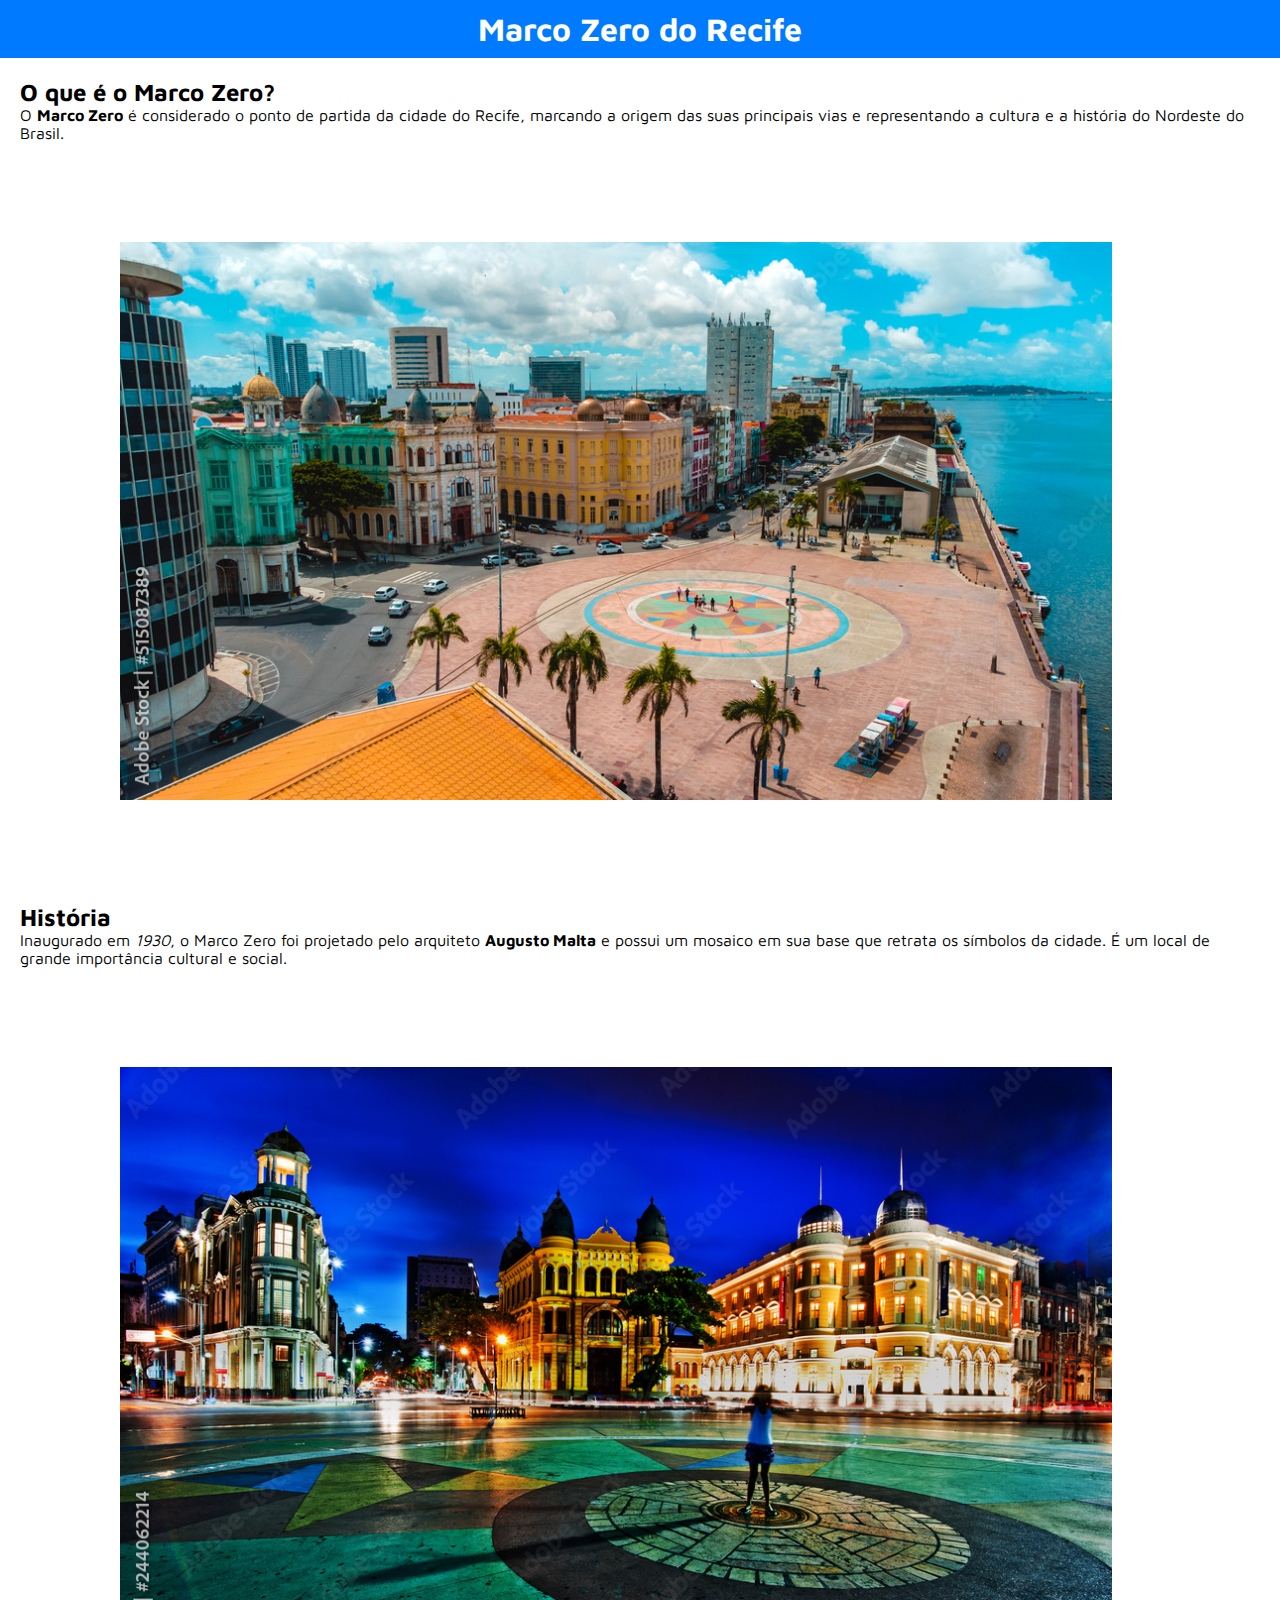
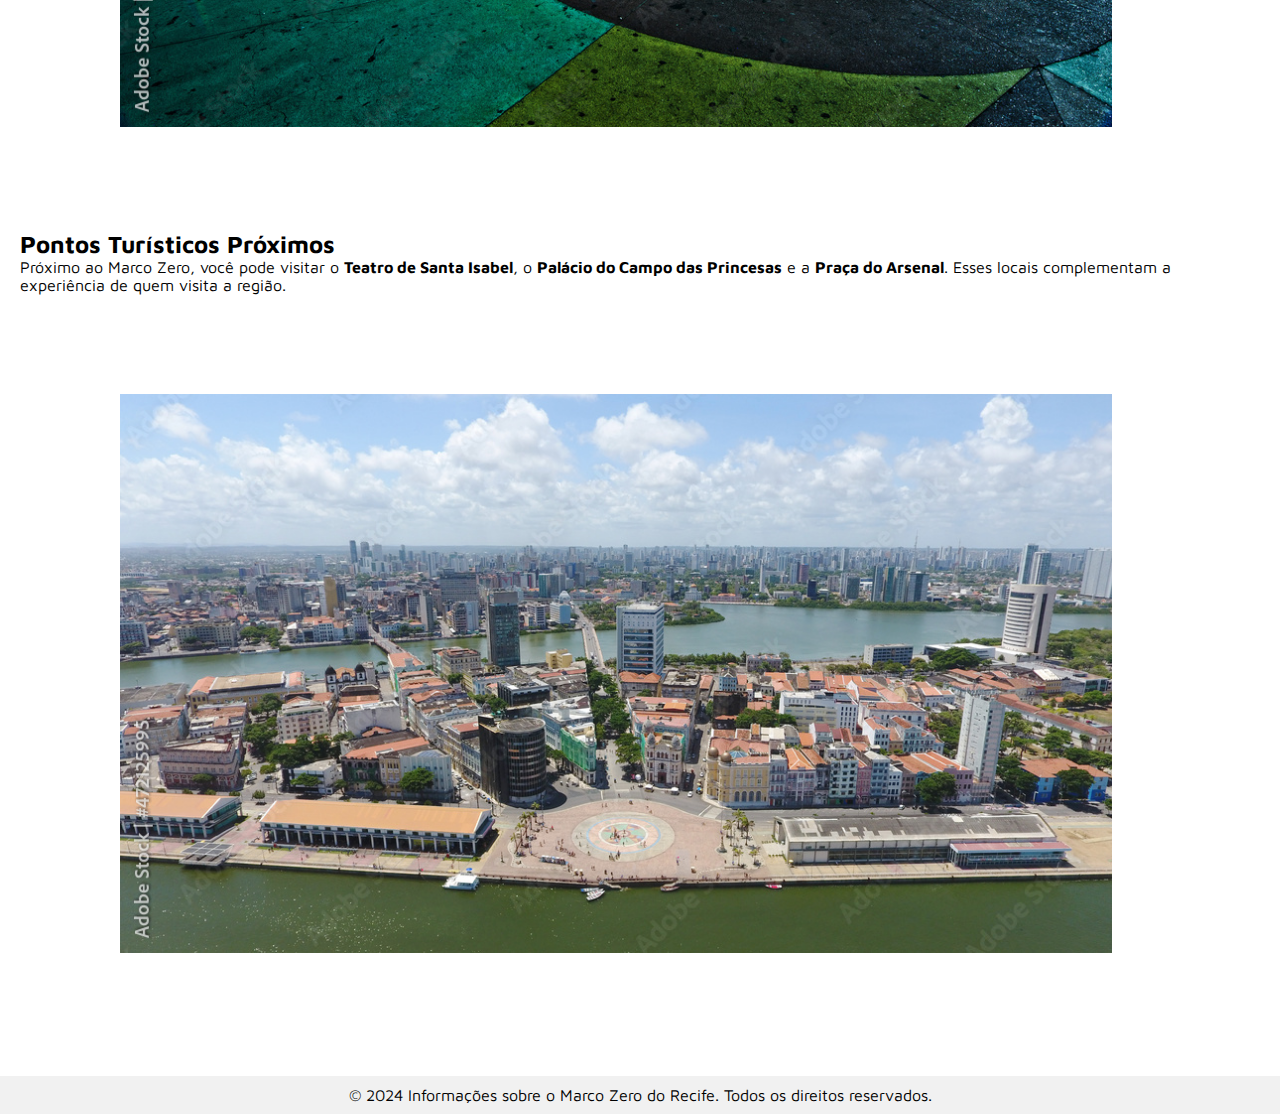
==== index.html @ 42d5764d "Projeto Recife HTML" ====
<!DOCTYPE html>
<html lang="pt-BR">
<head>
    <meta charset="UTF-8">
    <meta http-equiv="X-UA-Compatible" content="IE=edge">
    <meta name="viewport" content="width=device-width, initial-scale=1.0">
    <link rel="preconnect" href="https://fonts.googleapis.com">
    <link rel="preconnect" href="https://fonts.gstatic.com" crossorigin>
    <link href="https://fonts.googleapis.com/css2?family=Maven+Pro:wght@400..900&display=swap" rel="stylesheet">
    <title>Marco Zero - Recife</title>
    <link rel="stylesheet" href="css/style.css">    
</head>
<body>
    <header>
        <h1>Marco Zero do Recife</h1>
    </header>
    <main>
        <section>
            <h2>O que é o Marco Zero?</h2>
            <p>
                O <strong>Marco Zero</strong> é considerado o ponto de partida da cidade do Recife, 
                marcando a origem das suas principais vias e representando a cultura e a história 
                do Nordeste do Brasil.
            </p>
            <img src="img/marco_zero.png" alt="Marco Zero do Recife">
        </section>
        
        <section>
            <h2>História</h2>
            <p>
                Inaugurado em <em>1930</em>, o Marco Zero foi projetado pelo arquiteto <strong>Augusto 
                Malta</strong> e possui um mosaico em sua base que retrata os símbolos da cidade. 
                É um local de grande importância cultural e social.
            </p>
            <img src="img/historia_marco_zero.jpeg" alt="História do Marco Zero">
        </section>

        <section>
            <h2>Pontos Turísticos Próximos</h2>
            <p>
                Próximo ao Marco Zero, você pode visitar o <strong>Teatro de Santa Isabel</strong>, 
                o <strong>Palácio do Campo das Princesas</strong> e a <strong>Praça do Arsenal</strong>.
                Esses locais complementam a experiência de quem visita a região.
            </p>
            <img src="img/pontos_turisticos.jpeg" alt="Pontos Turísticos Próximos ao Marco Zero">
        </section>
    </main>
    <footer>
        <p>© 2024 Informações sobre o Marco Zero do Recife. Todos os direitos reservados.</p>
    </footer>
</body>
</html>
---- css/style.css ----
*,
*::before,
*::after {
  font-family: "Maven Pro", sans-serif;
  margin: 0;
  padding: 0;
}

body {
    margin: 0;
    padding: 0;
}
header {
    background-color: #007BFF;
    color: white;
    text-align: center;
    padding: 10px 0;
}
main {
    padding: 20px;
}
img {
    max-width: 80%;
    height: auto;
    padding: 100px;
}
footer {
    text-align: center;
    padding: 10px 0;
    background-color: #f1f1f1;
    position: relative;
    bottom: 0;
    width: 100%;
}
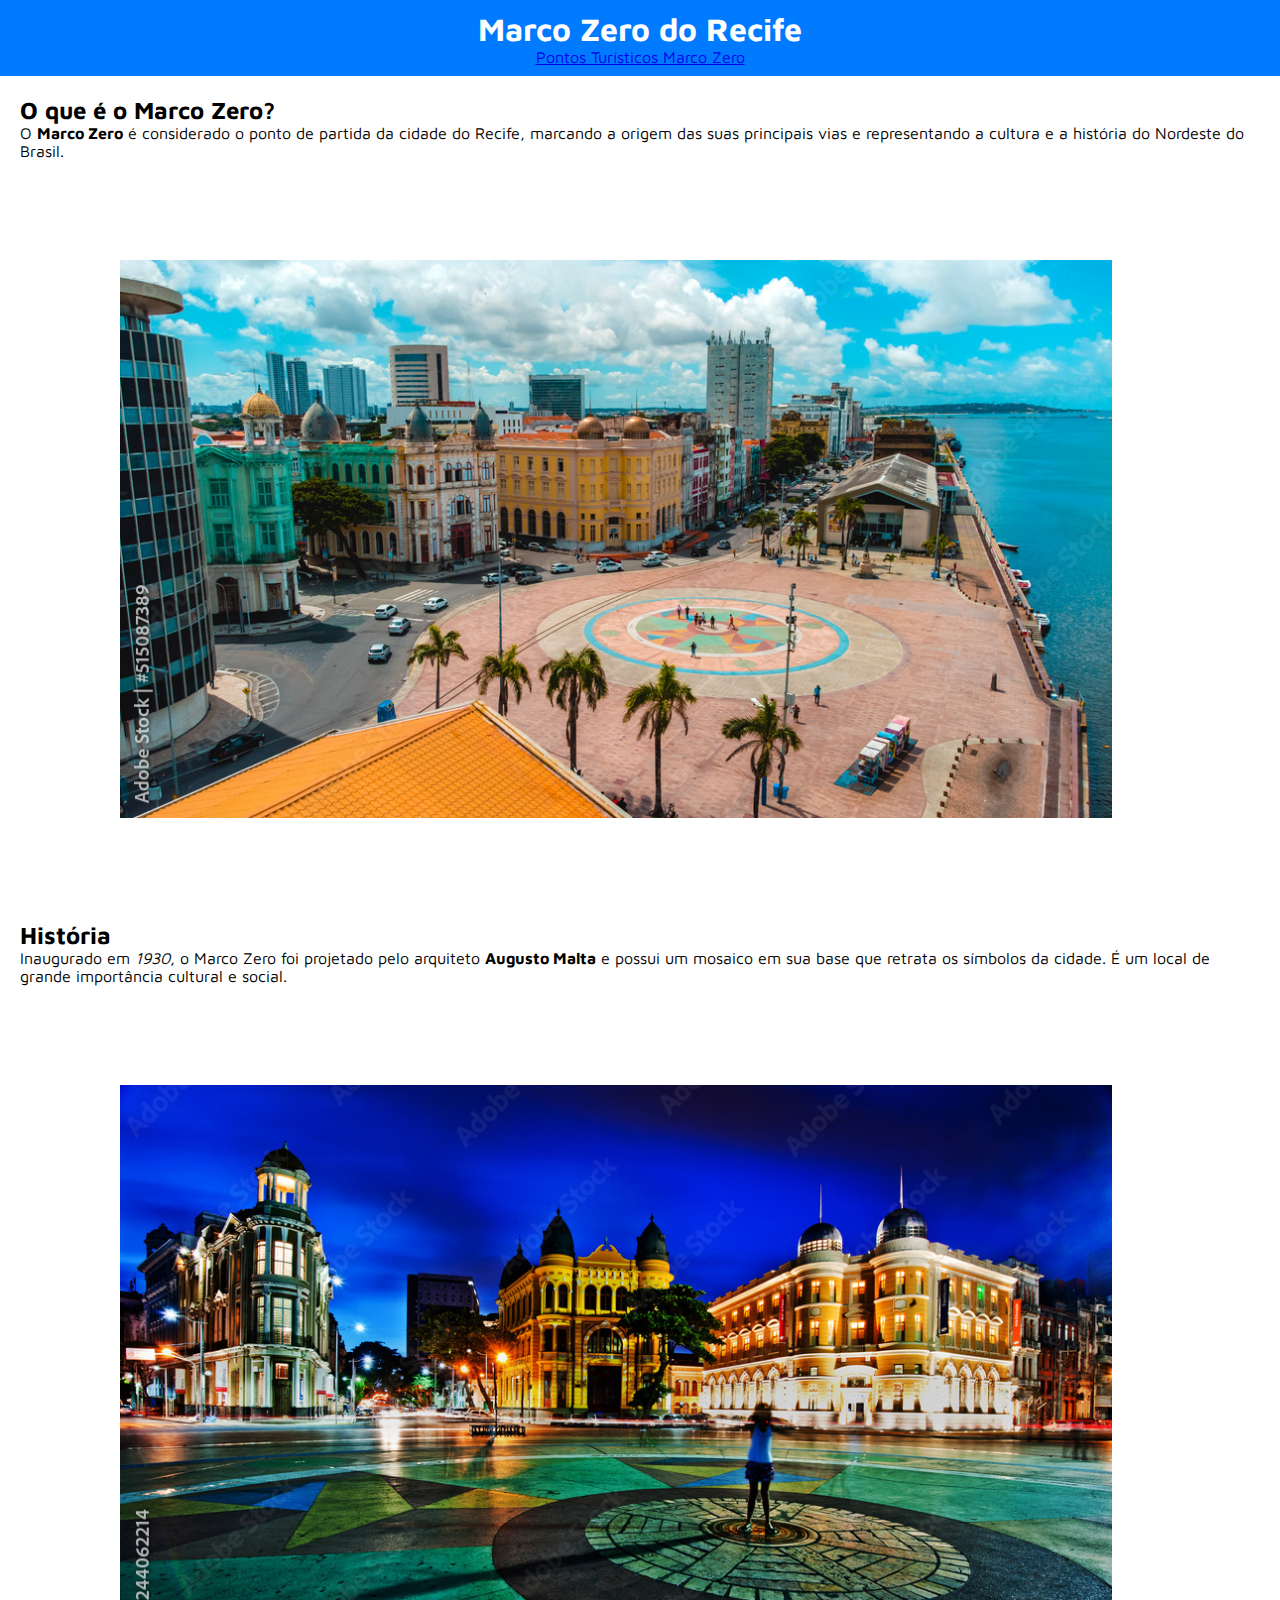
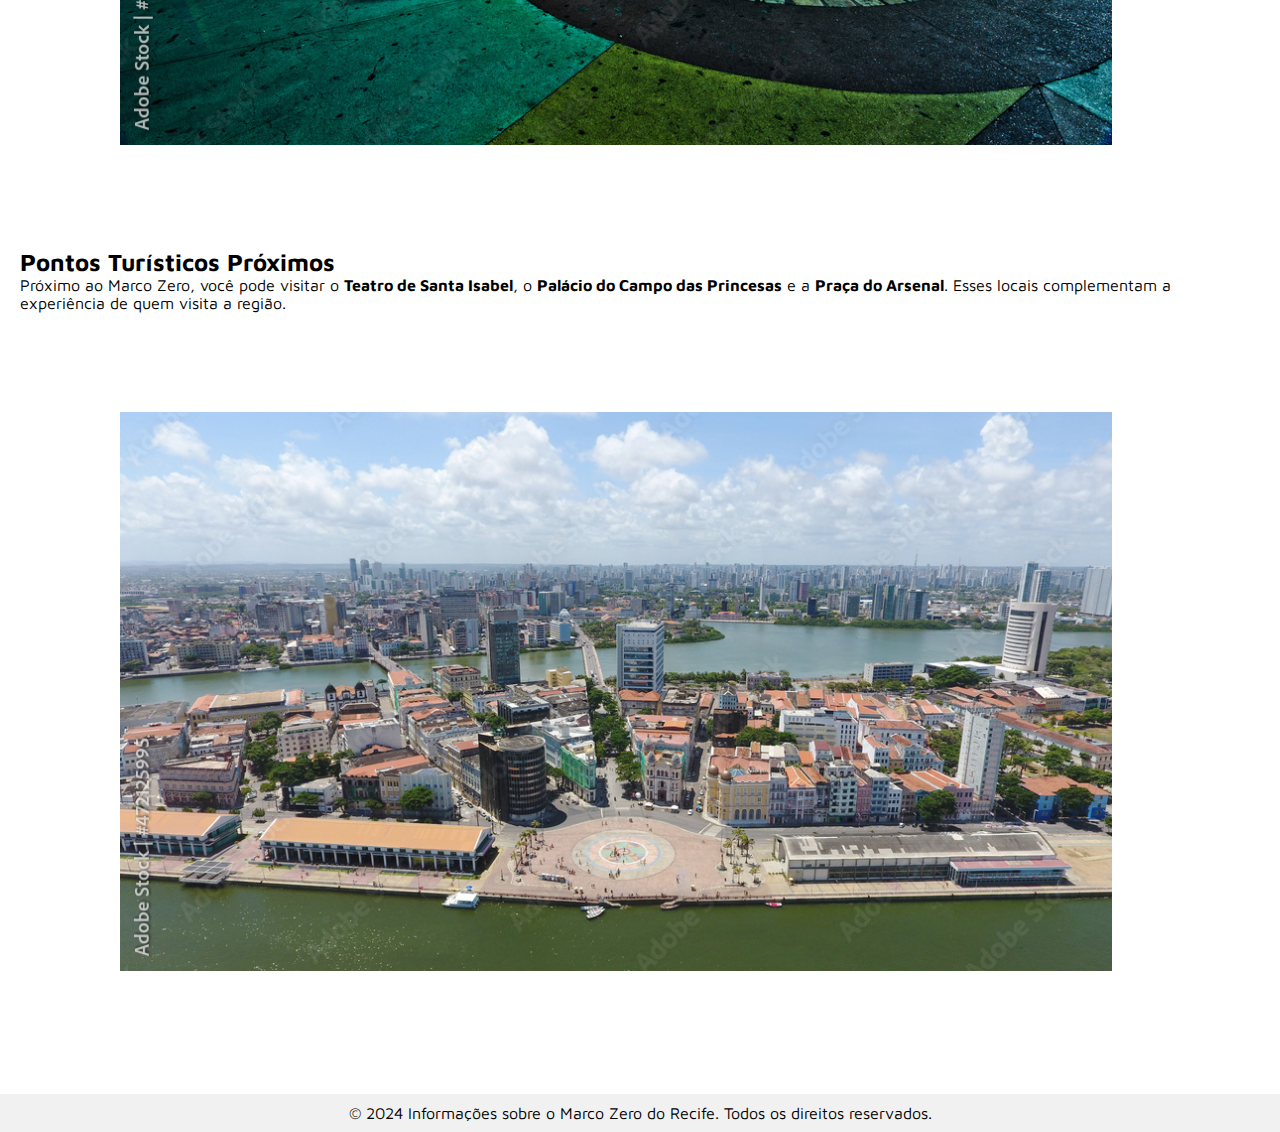
==== commit 8be62494: "Projeto Recife atualizado com os dois novos pontos" ====
--- a/index.html
+++ b/index.html
@@ -1,52 +1,67 @@
 <!DOCTYPE html>
 <html lang="pt-BR">
-<head>
-    <meta charset="UTF-8">
-    <meta http-equiv="X-UA-Compatible" content="IE=edge">
-    <meta name="viewport" content="width=device-width, initial-scale=1.0">
-    <link rel="preconnect" href="https://fonts.googleapis.com">
-    <link rel="preconnect" href="https://fonts.gstatic.com" crossorigin>
-    <link href="https://fonts.googleapis.com/css2?family=Maven+Pro:wght@400..900&display=swap" rel="stylesheet">
+  <head>
+    <meta charset="UTF-8" />
+    <meta http-equiv="X-UA-Compatible" content="IE=edge" />
+    <meta name="viewport" content="width=device-width, initial-scale=1.0" />
+    <link rel="preconnect" href="https://fonts.googleapis.com" />
+    <link rel="preconnect" href="https://fonts.gstatic.com" crossorigin />
+    <link
+      href="https://fonts.googleapis.com/css2?family=Maven+Pro:wght@400..900&display=swap"
+      rel="stylesheet"
+    />
     <title>Marco Zero - Recife</title>
-    <link rel="stylesheet" href="css/style.css">    
-</head>
-<body>
+    <link rel="stylesheet" href="css/style.css" />
+  </head>
+  <body>
     <header>
-        <h1>Marco Zero do Recife</h1>
+      <h1>Marco Zero do Recife</h1>
+      <nav>
+        <a href="/./ponto_turistico/pontos_turisticos.html">Pontos Turísticos Marco Zero</a>
+      </nav>
     </header>
     <main>
-        <section>
-            <h2>O que é o Marco Zero?</h2>
-            <p>
-                O <strong>Marco Zero</strong> é considerado o ponto de partida da cidade do Recife, 
-                marcando a origem das suas principais vias e representando a cultura e a história 
-                do Nordeste do Brasil.
-            </p>
-            <img src="img/marco_zero.png" alt="Marco Zero do Recife">
-        </section>
-        
-        <section>
-            <h2>História</h2>
-            <p>
-                Inaugurado em <em>1930</em>, o Marco Zero foi projetado pelo arquiteto <strong>Augusto 
-                Malta</strong> e possui um mosaico em sua base que retrata os símbolos da cidade. 
-                É um local de grande importância cultural e social.
-            </p>
-            <img src="img/historia_marco_zero.jpeg" alt="História do Marco Zero">
-        </section>
+      <section>
+        <h2>O que é o Marco Zero?</h2>
+        <p>
+          O <strong>Marco Zero</strong> é considerado o ponto de partida da
+          cidade do Recife, marcando a origem das suas principais vias e
+          representando a cultura e a história do Nordeste do Brasil.
+        </p>
+        <img src="img/marco_zero.png" alt="Marco Zero do Recife" />
+      </section>
 
-        <section>
-            <h2>Pontos Turísticos Próximos</h2>
-            <p>
-                Próximo ao Marco Zero, você pode visitar o <strong>Teatro de Santa Isabel</strong>, 
-                o <strong>Palácio do Campo das Princesas</strong> e a <strong>Praça do Arsenal</strong>.
-                Esses locais complementam a experiência de quem visita a região.
-            </p>
-            <img src="img/pontos_turisticos.jpeg" alt="Pontos Turísticos Próximos ao Marco Zero">
-        </section>
+      <section>
+        <h2>História</h2>
+        <p>
+          Inaugurado em <em>1930</em>, o Marco Zero foi projetado pelo arquiteto
+          <strong>Augusto Malta</strong> e possui um mosaico em sua base que
+          retrata os símbolos da cidade. É um local de grande importância
+          cultural e social.
+        </p>
+        <img src="img/historia_marco_zero.jpeg" alt="História do Marco Zero" />
+      </section>
+
+      <section>
+        <h2>Pontos Turísticos Próximos</h2>
+        <p>
+          Próximo ao Marco Zero, você pode visitar o
+          <strong>Teatro de Santa Isabel</strong>, o
+          <strong>Palácio do Campo das Princesas</strong> e a
+          <strong>Praça do Arsenal</strong>. Esses locais complementam a
+          experiência de quem visita a região.
+        </p>
+        <img
+          src="img/pontos_turisticos.jpeg"
+          alt="Pontos Turísticos Próximos ao Marco Zero"
+        />
+      </section>
     </main>
     <footer>
-        <p>© 2024 Informações sobre o Marco Zero do Recife. Todos os direitos reservados.</p>
+      <p>
+        © 2024 Informações sobre o Marco Zero do Recife. Todos os direitos
+        reservados.
+      </p>
     </footer>
-</body>
+  </body>
 </html>
